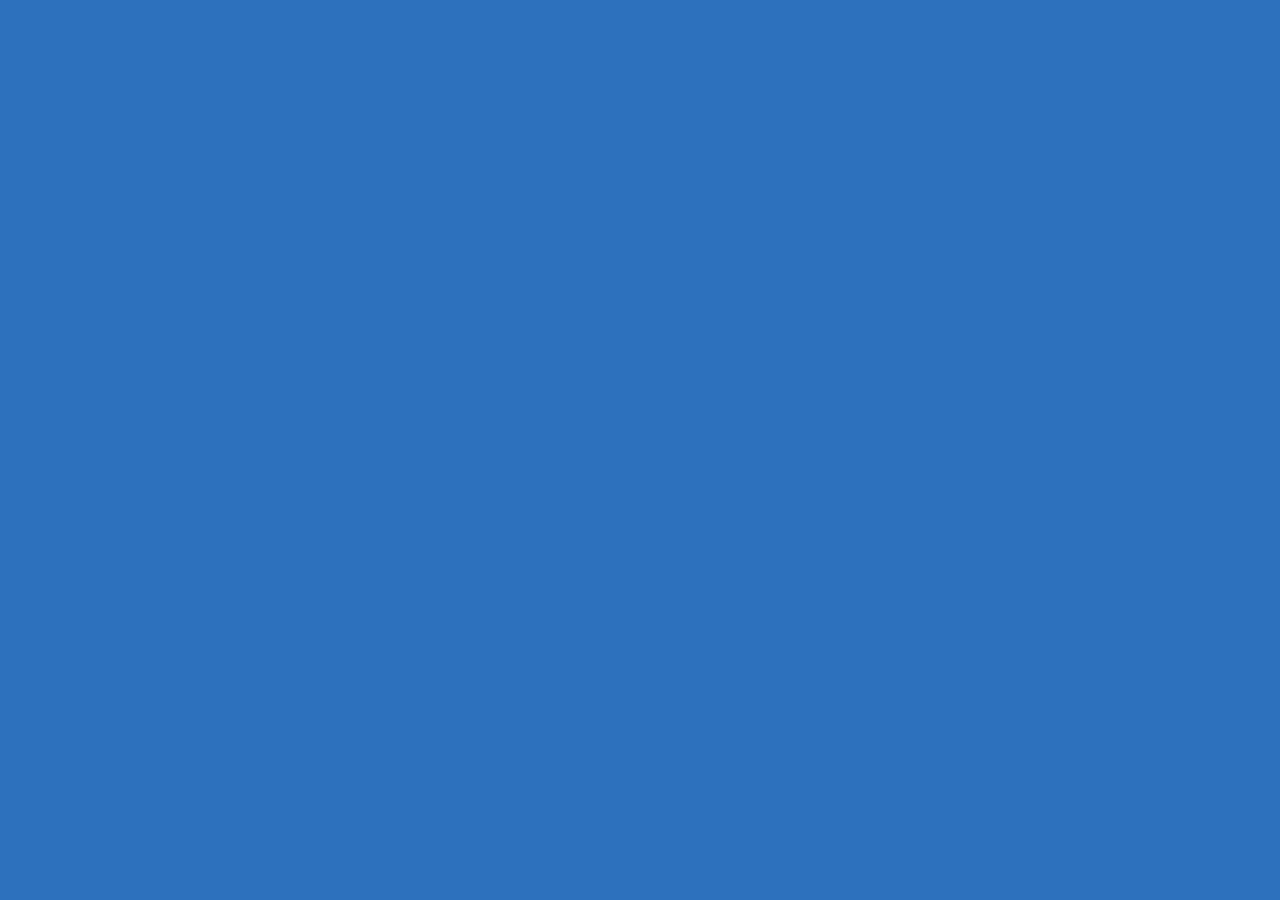
==== index.html @ 0fe2cbb8 "Update documentation" ====
<!DOCTYPE html>
<html lang="en">

<head>
  <meta charset="utf-8" />
  <title>AM</title>
  <meta http-equiv="X-UA-Compatible" content="IE=edge,chrome=1">
  <meta name="viewport" content="width=device-width, initial-scale=1.0">

  <!-- CSS -->
  <link rel="stylesheet" href="https://unpkg.com/spectre.css@0.5.0/dist/spectre.min.css">
  <!-- <link rel="stylesheet" href="https://unpkg.com/spectre.css/dist/spectre-exp.min.css">
  <link rel="stylesheet" href="https://unpkg.com/spectre.css/dist/spectre-icons.min.css"> -->
  <link href="https://fonts.googleapis.com/css?family=EB+Garamond" rel="stylesheet">
  <link href="/theme/css/animate.css" rel="stylesheet" type="text/css" />
  <link href="/theme/css/style.css" rel="stylesheet" type="text/css" />

  <link rel="prerender" href="/projects" />
  
        </head>

<body id="index" class="hidden fade-in">
  <div class="container">
    <div class="columns">
      <div class="column my-2">
        <header class="navbar">
          <section class="navbar-section">
            <a href="/" class="navbar-brand mr-2">AM</a>
          </section>
          <section class="navbar-section">
            
                <a href="/projects" class="btn btn-link ">Projects</a>
            <a href="https://github.com/amka/" class="btn btn-link">GitHub</a>
          </section>
        </header>
      </div>
    </div>

<div class="columns">
    <div class="column hero">
        <div class="inner-container col-xs-12 col-8 centered">
            <h1>Hello, my name is Andrey.<br/>And I am a Developer living in Moscow, RU.</h1>
        </div>
    </div>
</div>
<div class="columns">
    <div class="column col-xs-12 col-8 centered">
        <div class="inner-container">
            <h3>About</h3>
<p>I've spent the last few years creating web sites, web services and server applications. But I have always preferred a desktop application than a browser, so I started to learn Cocoa and write the missing himself. So there was the Boat.</p>
<p>This year in my life there have been significant changes and I try to devote all the time to my family, cats and friends, filling the remaining gaps by creating user-friendly applications for macOS and Windows.</p>
        </div>
    </div>
</div>

<!-- /#content -->
    
    <footer id="contentinfo" class="body">
      <address id="about" class="vcard body">
        Proudly powered by
        <a href="http://getpelican.com/">Pelican</a>, which takes great advantage of
        <a href="http://python.org">Python</a>.
      </address>
      <!-- /#about -->
    </footer>
    <!-- /#contentinfo -->
  </div>
</body>

</html>
---- theme/css/style.css ----
/* BASE STYLES */
* {
    font-family: "EB Garamond", Georgia, serif;
}

html {
    /* font-size: 62.5%; */
    font-family: "EB Garamond", Georgia, serif;
    /* color: #494C4E; */
    -webkit-font-smoothing: antialiased;
    background: #2d71bd;
    min-width: 260px;
}

body {
    background: #ffffff;
    border-color: #2d71bd;
    border-style: solid; 
    border-width: 0.5rem;
}

img {
    display: block;
    width: 100%;
    height: auto;
    margin-bottom: 2rem;
    background-color: #F0EEEE;
}

/* HEADER */
.navbar  {
    height: 48px;
}

.navbar-brand {
    height: 48px;
    line-height: 48px;
}

/* CONTENT */
.inner-container,
.outer-container {
    /* padding-left: 2rem; */
    /* padding-right: 2rem; */
}

.inner-container {
    max-width: 80em;
    margin-left: auto;
    margin-right: auto;
}

.outer-container{
    /* max-width: 1280px; */
    /* margin-left: auto; */
    /* margin-right: auto; */
}

.outer-container.mask {
    height: 300px;
    overflow: hidden;
}

.outer-container img {
    margin-top: calc(-50% + 300px);
}

.hero {
    background-image: url(/images/valley.jpg);
    background-position-x: 50%;
    background-position-y: 40%;
    background-size: cover;
    background-repeat: no-repeat;
    background-attachment: scroll;
    min-height: 300px;
    margin-bottom: 4rem;

    align-items: flex-end;
    display: flex;
}

.hero .inner-container {
    color: #F0EEEE;
}
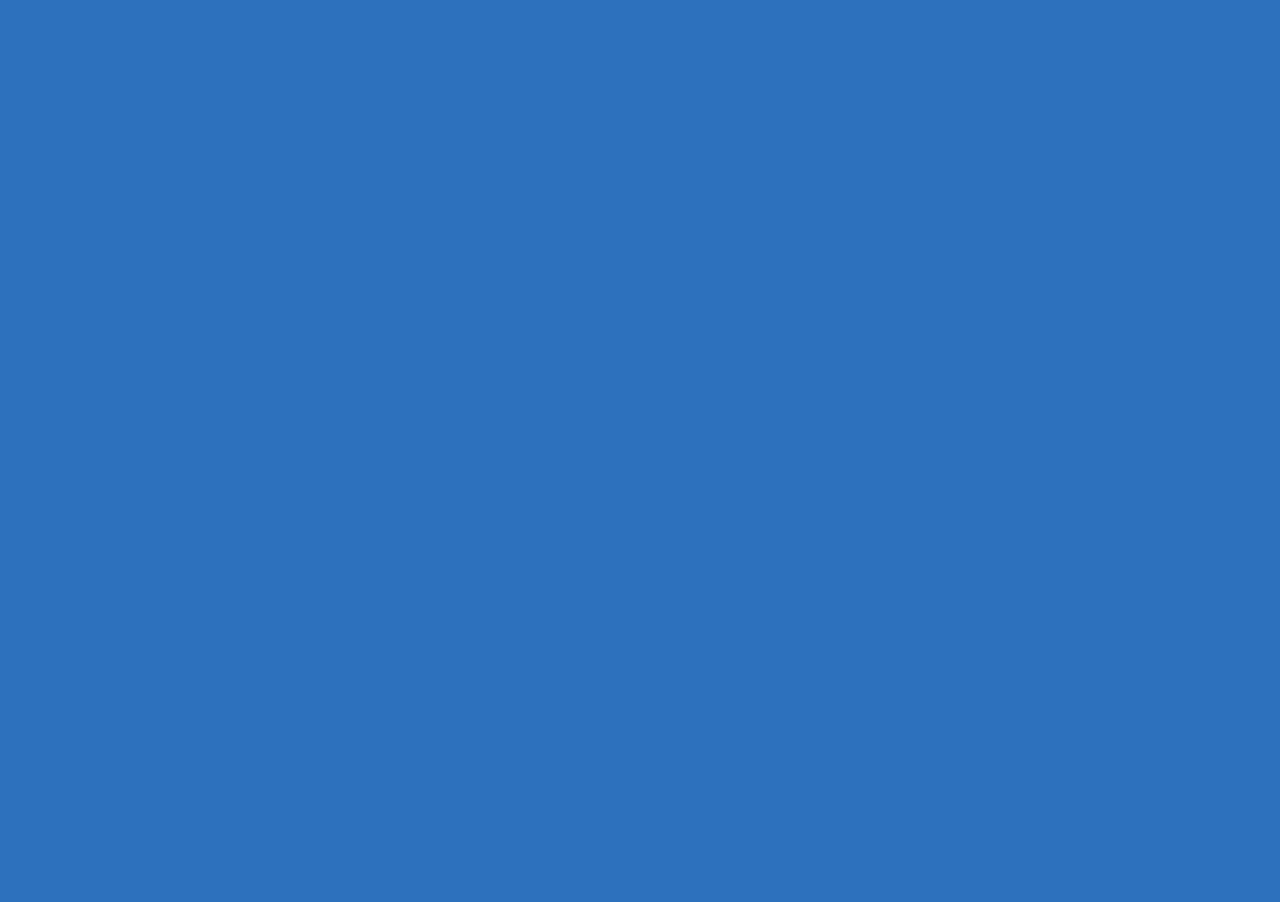
==== commit 3262ba96: "Update documentation" ====
--- a/index.html
+++ b/index.html
@@ -22,10 +22,15 @@
 <body id="index" class="hidden fade-in">
   <div class="container">
     <div class="columns">
-      <div class="column my-2">
+      <div class="column col-8 col-xs-12 my-2 centered">
         <header class="navbar">
           <section class="navbar-section">
-            <a href="/" class="navbar-brand mr-2">AM</a>
+            <a href="/" class="navbar-brand mr-2">
+              <span id="brand-in">
+                <svg xmlns="http://www.w3.org/2000/svg" viewBox="0 0 576 512"><path class="brand-image" d="M488 312.7V456c0 13.3-10.7 24-24 24H348c-6.6 0-12-5.4-12-12V356c0-6.6-5.4-12-12-12h-72c-6.6 0-12 5.4-12 12v112c0 6.6-5.4 12-12 12H112c-13.3 0-24-10.7-24-24V312.7c0-3.6 1.6-7 4.4-9.3l188-154.8c4.4-3.6 10.8-3.6 15.3 0l188 154.8c2.7 2.3 4.3 5.7 4.3 9.3zm83.6-60.9L488 182.9V44.4c0-6.6-5.4-12-12-12h-56c-6.6 0-12 5.4-12 12V117l-89.5-73.7c-17.7-14.6-43.3-14.6-61 0L4.4 251.8c-5.1 4.2-5.8 11.8-1.6 16.9l25.5 31c4.2 5.1 11.8 5.8 16.9 1.6l235.2-193.7c4.4-3.6 10.8-3.6 15.3 0l235.2 193.7c5.1 4.2 12.7 3.5 16.9-1.6l25.5-31c4.2-5.2 3.4-12.7-1.7-16.9z"/></svg>
+              </span>
+              <span id="brand-out">AM</span>
+            </a>
           </section>
           <section class="navbar-section">
             
@@ -36,11 +41,16 @@
       </div>
     </div>
 
+<div class="column" style="margin-top: 2rem;margin-bottom:2rem;">
+    <div class="column col-xs-12 col-8 centered">
+        <h1 class="text-right">Hello, my name is Andrey<br/>And I am a Developer living in Moscow, RU</h1>
+    </div>
+</div>
 <div class="columns">
     <div class="column hero">
-        <div class="inner-container col-xs-12 col-8 centered">
-            <h1>Hello, my name is Andrey.<br/>And I am a Developer living in Moscow, RU.</h1>
-        </div>
+        <!-- <div class="inner-container col-xs-12 col-8 centered">
+            <h1>Hello, my name is Andrey<br/>And I am a Developer living in Moscow, RU</h1>
+        </div> -->
     </div>
 </div>
 <div class="columns">
--- a/theme/css/style.css
+++ b/theme/css/style.css
@@ -1,4 +1,5 @@
 /* BASE STYLES */
+
 * {
     font-family: "EB Garamond", Georgia, serif;
 }
@@ -15,7 +16,7 @@
 body {
     background: #ffffff;
     border-color: #2d71bd;
-    border-style: solid; 
+    border-style: solid;
     border-width: 0.5rem;
 }
 
@@ -27,17 +28,72 @@
     background-color: #F0EEEE;
 }
 
+
 /* HEADER */
-.navbar  {
+
+.navbar {
     height: 48px;
 }
 
 .navbar-brand {
-    height: 48px;
-    line-height: 48px;
+    /* border: 2px solid #eef6ff; */
+    width: 36px;
+    height: 36px;
+    text-align: center;
+
+    overflow: hidden;
 }
 
+.navbar-brand:hover {
+    /* border-color: #b6d8ff; */
+}
+
+#brand-in, #brand-out {
+    color: #2d71bd;
+    display: flex;
+    justify-content: center;
+    align-items: center;
+    height: 36px;
+    width: 36px;
+    transition: all cubic-bezier(0.445, 0.05, 0.55, 0.95) 150ms;
+}
+
+#brand-in {
+    transform: rotateY(90deg) translateY(-36px);
+}
+#brand-out {
+    /* transform: translateY(-48px); */
+    transform: rotateY(0deg) translateY(-36px);
+}
+
+#brand-in svg {
+    height: 32px;
+    width: 32px;
+}
+
+.brand-image {
+    fill: #2d71bd;
+}
+
+.navbar-brand:hover #brand-in {
+    /* transform: translateY(0px); */
+    transform: rotateY(0deg) translateY(0px);  
+}
+
+.navbar-brand:hover #brand-out {
+    /* transform: translateY(48px); */
+    transform: rotateY(90deg) translateY(0px);
+}
+
+.navbar-brand span,
+.navbar .btn {
+    color: #2d71bd;
+    font-family: 'Segoe UI', Tahoma, Geneva, Verdana, sans-serif;
+}
+
+
 /* CONTENT */
+
 .inner-container,
 .outer-container {
     /* padding-left: 2rem; */
@@ -50,31 +106,21 @@
     margin-right: auto;
 }
 
-.outer-container{
+.outer-container {
     /* max-width: 1280px; */
     /* margin-left: auto; */
     /* margin-right: auto; */
 }
 
-.outer-container.mask {
-    height: 300px;
-    overflow: hidden;
-}
-
-.outer-container img {
-    margin-top: calc(-50% + 300px);
-}
-
 .hero {
-    background-image: url(/images/valley.jpg);
+    background-image: url(/images/me.jpg);
     background-position-x: 50%;
-    background-position-y: 40%;
+    background-position-y: 5%;
     background-size: cover;
     background-repeat: no-repeat;
     background-attachment: scroll;
-    min-height: 300px;
+    min-height: 450px;
     margin-bottom: 4rem;
-
     align-items: flex-end;
     display: flex;
 }
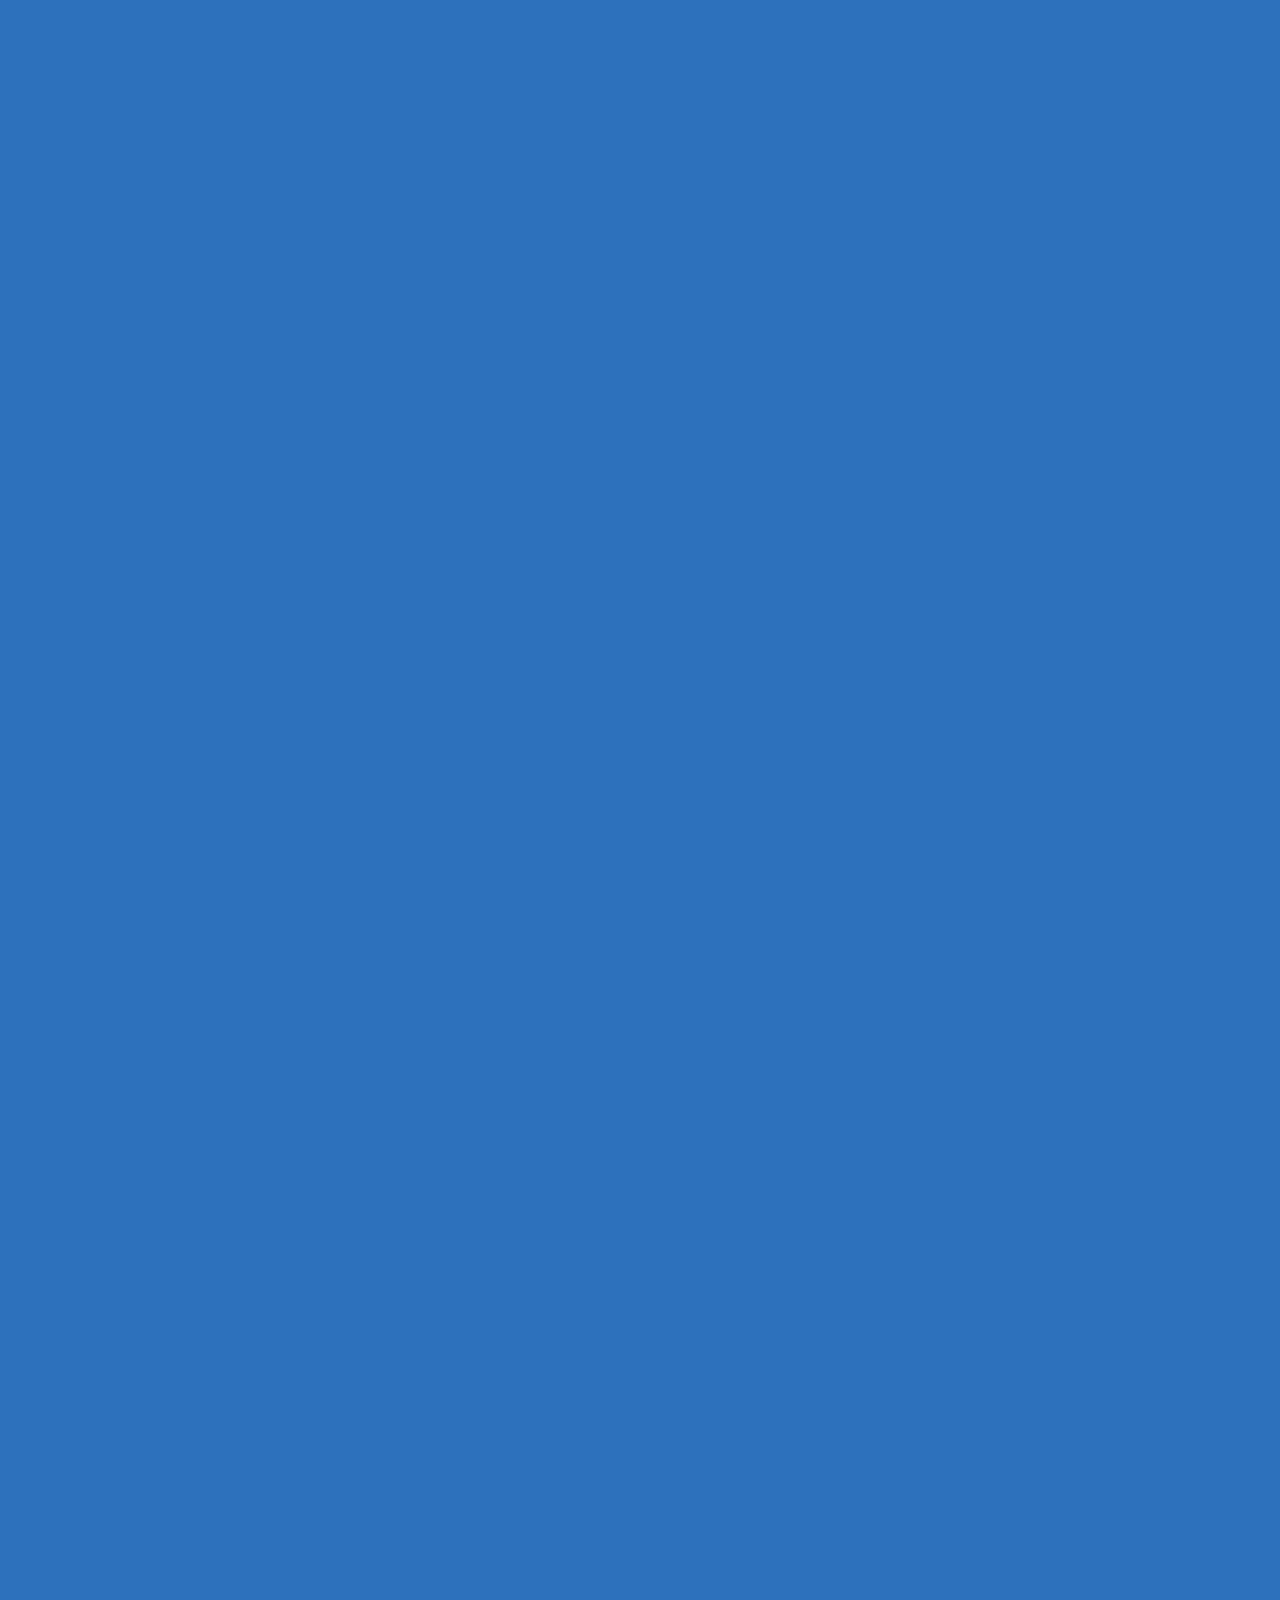
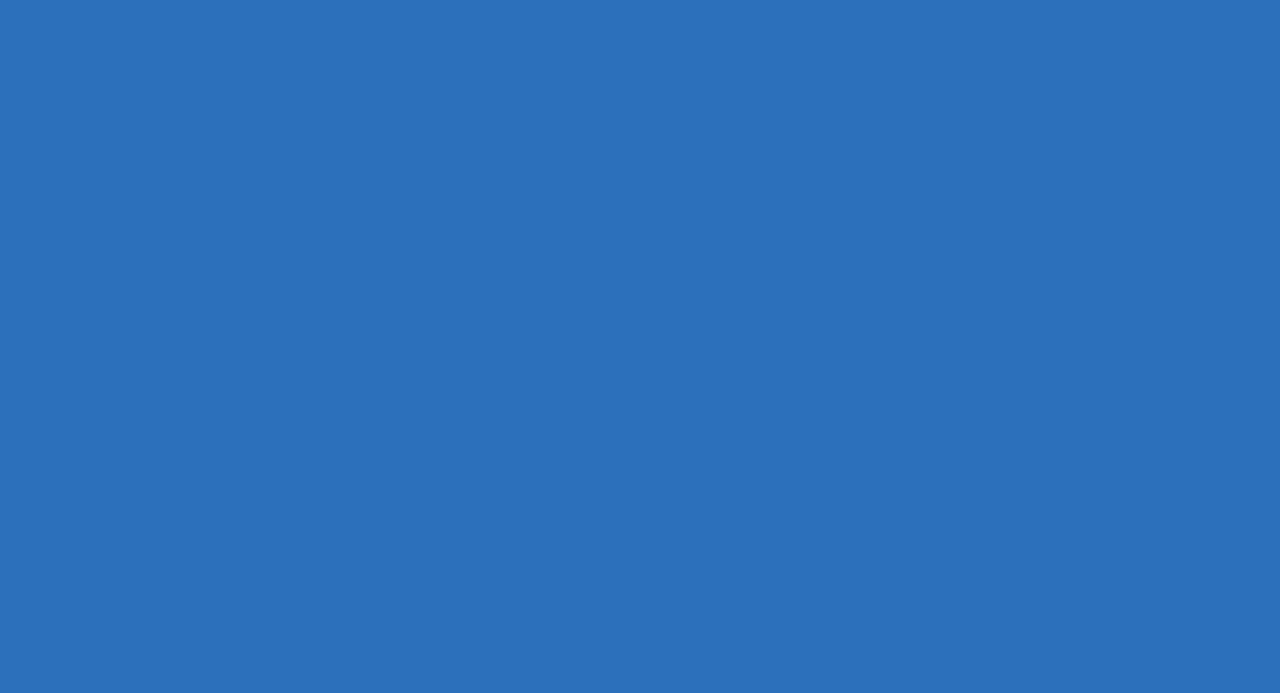
==== commit 093b0b80: "Generate Pelican site" ====
--- a/index.html
+++ b/index.html
@@ -15,9 +15,8 @@
   <link href="/theme/css/animate.css" rel="stylesheet" type="text/css" />
   <link href="/theme/css/style.css" rel="stylesheet" type="text/css" />
 
-  <link rel="prerender" href="/projects" />
-  
-        </head>
+  <link rel="prerender" href="/projects" />   <link href="/feeds/all.atom.xml" type="application/atom+xml" rel="alternate" title="AM Full Atom Feed"
+  />         </head>
 
 <body id="index" class="hidden fade-in">
   <div class="container">
@@ -27,22 +26,24 @@
           <section class="navbar-section">
             <a href="/" class="navbar-brand mr-2">
               <span id="brand-in">
-                <svg xmlns="http://www.w3.org/2000/svg" viewBox="0 0 576 512"><path class="brand-image" d="M488 312.7V456c0 13.3-10.7 24-24 24H348c-6.6 0-12-5.4-12-12V356c0-6.6-5.4-12-12-12h-72c-6.6 0-12 5.4-12 12v112c0 6.6-5.4 12-12 12H112c-13.3 0-24-10.7-24-24V312.7c0-3.6 1.6-7 4.4-9.3l188-154.8c4.4-3.6 10.8-3.6 15.3 0l188 154.8c2.7 2.3 4.3 5.7 4.3 9.3zm83.6-60.9L488 182.9V44.4c0-6.6-5.4-12-12-12h-56c-6.6 0-12 5.4-12 12V117l-89.5-73.7c-17.7-14.6-43.3-14.6-61 0L4.4 251.8c-5.1 4.2-5.8 11.8-1.6 16.9l25.5 31c4.2 5.1 11.8 5.8 16.9 1.6l235.2-193.7c4.4-3.6 10.8-3.6 15.3 0l235.2 193.7c5.1 4.2 12.7 3.5 16.9-1.6l25.5-31c4.2-5.2 3.4-12.7-1.7-16.9z"/></svg>
+                <svg xmlns="http://www.w3.org/2000/svg" viewBox="0 0 576 512">
+                  <path class="brand-image" d="M488 312.7V456c0 13.3-10.7 24-24 24H348c-6.6 0-12-5.4-12-12V356c0-6.6-5.4-12-12-12h-72c-6.6 0-12 5.4-12 12v112c0 6.6-5.4 12-12 12H112c-13.3 0-24-10.7-24-24V312.7c0-3.6 1.6-7 4.4-9.3l188-154.8c4.4-3.6 10.8-3.6 15.3 0l188 154.8c2.7 2.3 4.3 5.7 4.3 9.3zm83.6-60.9L488 182.9V44.4c0-6.6-5.4-12-12-12h-56c-6.6 0-12 5.4-12 12V117l-89.5-73.7c-17.7-14.6-43.3-14.6-61 0L4.4 251.8c-5.1 4.2-5.8 11.8-1.6 16.9l25.5 31c4.2 5.1 11.8 5.8 16.9 1.6l235.2-193.7c4.4-3.6 10.8-3.6 15.3 0l235.2 193.7c5.1 4.2 12.7 3.5 16.9-1.6l25.5-31c4.2-5.2 3.4-12.7-1.7-16.9z"
+                  />
+                </svg>
               </span>
               <span id="brand-out">AM</span>
             </a>
           </section>
           <section class="navbar-section">
-            
-                <a href="/projects" class="btn btn-link ">Projects</a>
-            <a href="https://github.com/amka/" class="btn btn-link">GitHub</a>
+               <a href="/projects" class="btn btn-link ">Projects</a>
+              <a href="https://github.com/amka/" class="btn btn-link">GitHub</a>
           </section>
         </header>
       </div>
     </div>
 
 <div class="column" style="margin-top: 2rem;margin-bottom:2rem;">
-    <div class="column col-xs-12 col-8 centered">
+    <div class="column col-xs-12 col-md-10 col-8 centered">
         <h1 class="text-right">Hello, my name is Andrey<br/>And I am a Developer living in Moscow, RU</h1>
     </div>
 </div>
@@ -54,7 +55,7 @@
     </div>
 </div>
 <div class="columns">
-    <div class="column col-xs-12 col-8 centered">
+    <div class="column col-xs-12 col-md-10 col-8 centered">
         <div class="inner-container">
             <h3>About</h3>
 <p>I've spent the last few years creating web sites, web services and server applications. But I have always preferred a desktop application than a browser, so I started to learn Cocoa and write the missing himself. So there was the Boat.</p>
@@ -64,17 +65,23 @@
 </div>
 
 <!-- /#content -->
-    
-    <footer id="contentinfo" class="body">
-      <address id="about" class="vcard body">
-        Proudly powered by
-        <a href="http://getpelican.com/">Pelican</a>, which takes great advantage of
-        <a href="http://python.org">Python</a>.
-      </address>
-      <!-- /#about -->
-    </footer>
+
     <!-- /#contentinfo -->
   </div>
+
+  <footer id="contentinfo" class="footer">
+    <div class="columns">
+      <div class="column col-xs-12 col-md-10 col-8 centered">
+        <h3>
+          Feel free to text me if you're interested
+          <a href="mailto:hello@meamka.me" class="text-me-btn btn btn-link btn-primary">
+              <svg xmlns="http://www.w3.org/2000/svg" viewBox="0 0 512 512"><path class="text-me-path" d="M494.586 164.516c-4.697-3.883-111.723-89.95-135.251-108.657C337.231 38.191 299.437 0 256 0c-43.205 0-80.636 37.717-103.335 55.859-24.463 19.45-131.07 105.195-135.15 108.549A48.004 48.004 0 0 0 0 201.485V464c0 26.51 21.49 48 48 48h416c26.51 0 48-21.49 48-48V201.509a48 48 0 0 0-17.414-36.993zM464 458a6 6 0 0 1-6 6H54a6 6 0 0 1-6-6V204.347c0-1.813.816-3.526 2.226-4.665 15.87-12.814 108.793-87.554 132.364-106.293C200.755 78.88 232.398 48 256 48c23.693 0 55.857 31.369 73.41 45.389 23.573 18.741 116.503 93.493 132.366 106.316a5.99 5.99 0 0 1 2.224 4.663V458zm-31.991-187.704c4.249 5.159 3.465 12.795-1.745 16.981-28.975 23.283-59.274 47.597-70.929 56.863C336.636 362.283 299.205 400 256 400c-43.452 0-81.287-38.237-103.335-55.86-11.279-8.967-41.744-33.413-70.927-56.865-5.21-4.187-5.993-11.822-1.745-16.981l15.258-18.528c4.178-5.073 11.657-5.843 16.779-1.726 28.618 23.001 58.566 47.035 70.56 56.571C200.143 320.631 232.307 352 256 352c23.602 0 55.246-30.88 73.41-45.389 11.994-9.535 41.944-33.57 70.563-56.568 5.122-4.116 12.601-3.346 16.778 1.727l15.258 18.526z"/></svg>
+          </a>
+        </h3>
+        
+      </div>
+    </div>
+  </footer>
 </body>
 
 </html>--- a/theme/css/style.css
+++ b/theme/css/style.css
@@ -26,6 +26,10 @@
     height: auto;
     margin-bottom: 2rem;
     background-color: #F0EEEE;
+}
+
+p {
+    font-size: 1rem;
 }
 
 
@@ -89,10 +93,17 @@
 .navbar .btn {
     color: #2d71bd;
     font-family: 'Segoe UI', Tahoma, Geneva, Verdana, sans-serif;
+    font-size: 1rem;
 }
 
+.navbar .btn {
+    margin-left: 10px;
+}
 
 /* CONTENT */
+.container {
+    padding-bottom: 2rem; 
+}
 
 .inner-container,
 .outer-container {
@@ -127,4 +138,34 @@
 
 .hero .inner-container {
     color: #F0EEEE;
+}
+
+.footer {
+    background-color: #2d71bd;
+    color: #F0EEEE;
+    padding: 2rem 0;
+}
+
+.footer .btn-primary {
+    font-size: 1rem;
+    font-family: -apple-system, BlinkMacSystemFont, 'Segoe UI', Roboto, Oxygen, Ubuntu, Cantarell, 'Open Sans', 'Helvetica Neue', sans-serif;
+    background-color: #ffffff !important;
+    color: #2d71bd;
+}
+
+.footer .text-me-btn svg {
+    transition: all 150ms;
+}
+
+.footer .text-me-path {
+    fill: #2d71bd;
+}
+
+.btn.btn-link.active, .btn.btn-link:active, .btn.btn-link:focus, .btn.btn-link:hover {
+    color: #2d71bd;
+}
+
+.btn.btn-primary:focus, .btn.btn-primary:hover {
+    background: #2d71bd;
+    border-color: #2d71bd;
 }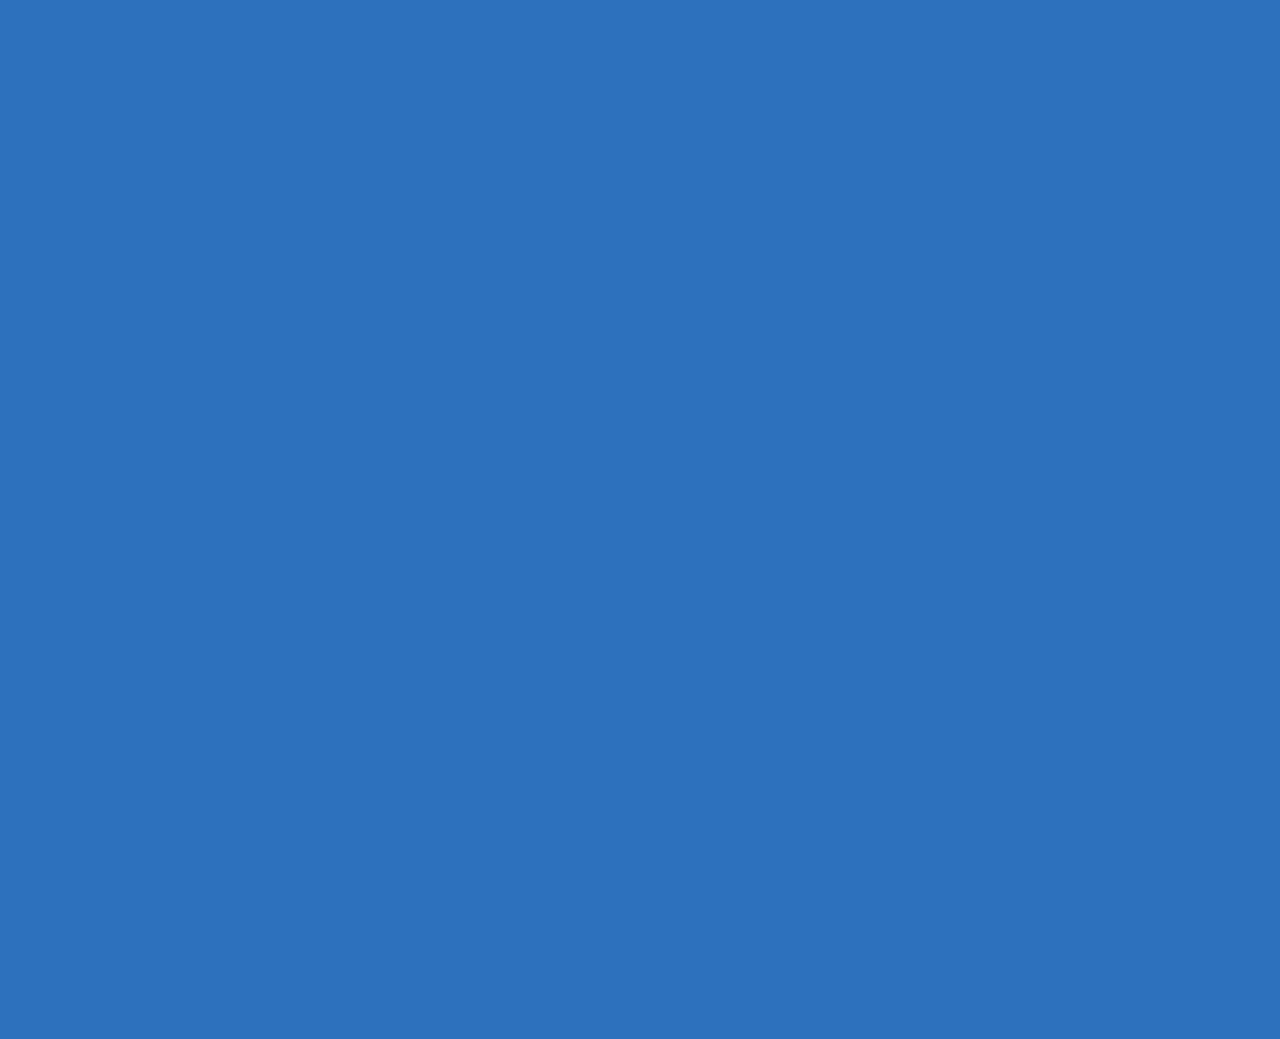
==== commit 8c2f027e: "Generate Pelican site" ====
--- a/index.html
+++ b/index.html
@@ -21,7 +21,7 @@
 <body id="index" class="hidden fade-in">
   <div class="container">
     <div class="columns">
-      <div class="column col-8 col-xs-12 my-2 centered">
+      <div class="column col-8 col-xs-12 col-md-10 my-2 centered">
         <header class="navbar">
           <section class="navbar-section">
             <a href="/" class="navbar-brand mr-2">
@@ -42,7 +42,7 @@
       </div>
     </div>
 
-<div class="column" style="margin-top: 2rem;margin-bottom:2rem;">
+<div class="columns" style="margin-top: 2rem;margin-bottom:2rem;">
     <div class="column col-xs-12 col-md-10 col-8 centered">
         <h1 class="text-right">Hello, my name is Andrey<br/>And I am a Developer living in Moscow, RU</h1>
     </div>
--- a/theme/css/style.css
+++ b/theme/css/style.css
@@ -14,10 +14,21 @@
 }
 
 body {
-    background: #ffffff;
+    background: #2d71bd;
     border-color: #2d71bd;
     border-style: solid;
     border-width: 0.5rem;
+}
+
+@media (max-width:480px) {
+    body {
+        border-width: 0.2rem;
+    }
+
+    footer {
+        padding-left: 0.5rem;
+        padding-right: 0.5rem;
+    }
 }
 
 img {
@@ -102,7 +113,9 @@
 
 /* CONTENT */
 .container {
-    padding-bottom: 2rem; 
+    border-radius: 4px;
+    background: #ffffff;
+    padding-bottom: 2rem;
 }
 
 .inner-container,
@@ -151,10 +164,11 @@
     font-family: -apple-system, BlinkMacSystemFont, 'Segoe UI', Roboto, Oxygen, Ubuntu, Cantarell, 'Open Sans', 'Helvetica Neue', sans-serif;
     background-color: #ffffff !important;
     color: #2d71bd;
+    transition: all 100ms;
 }
 
 .footer .text-me-btn svg {
-    transition: all 150ms;
+    width: 1rem;
 }
 
 .footer .text-me-path {
